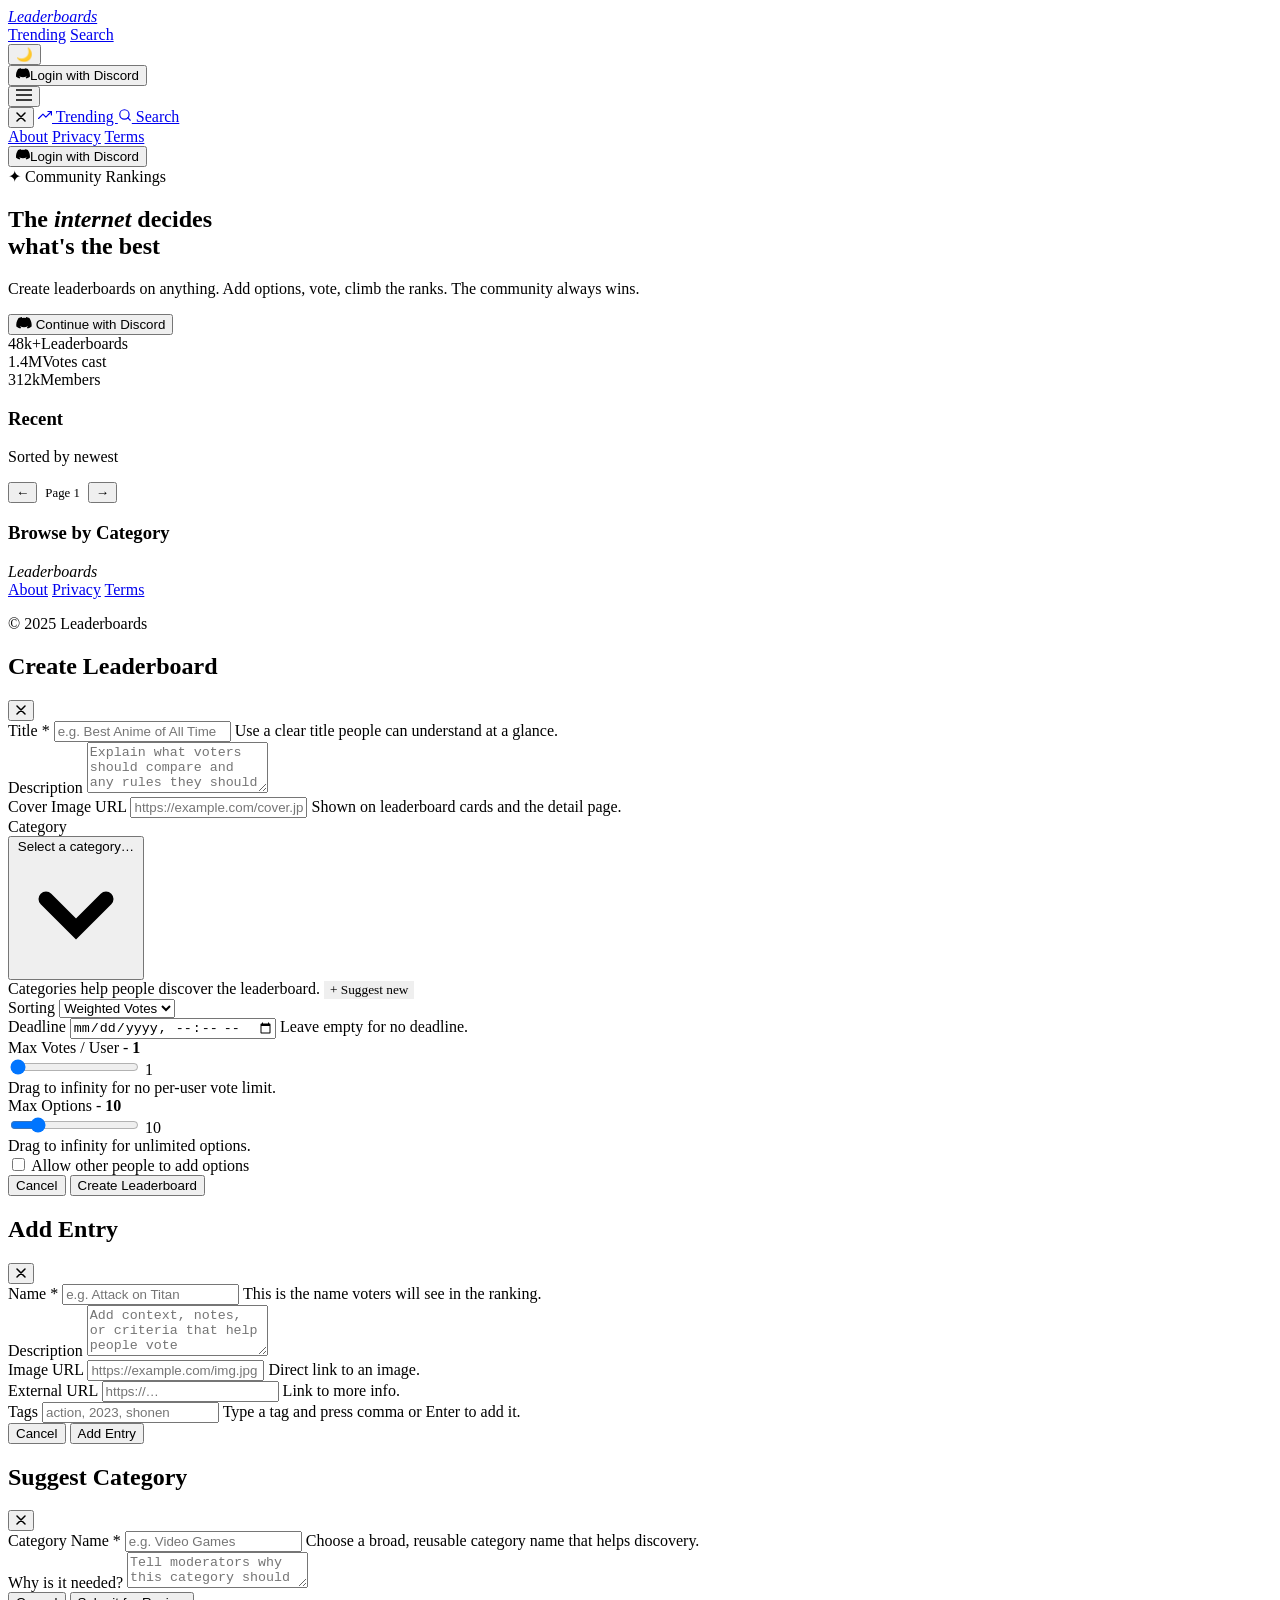
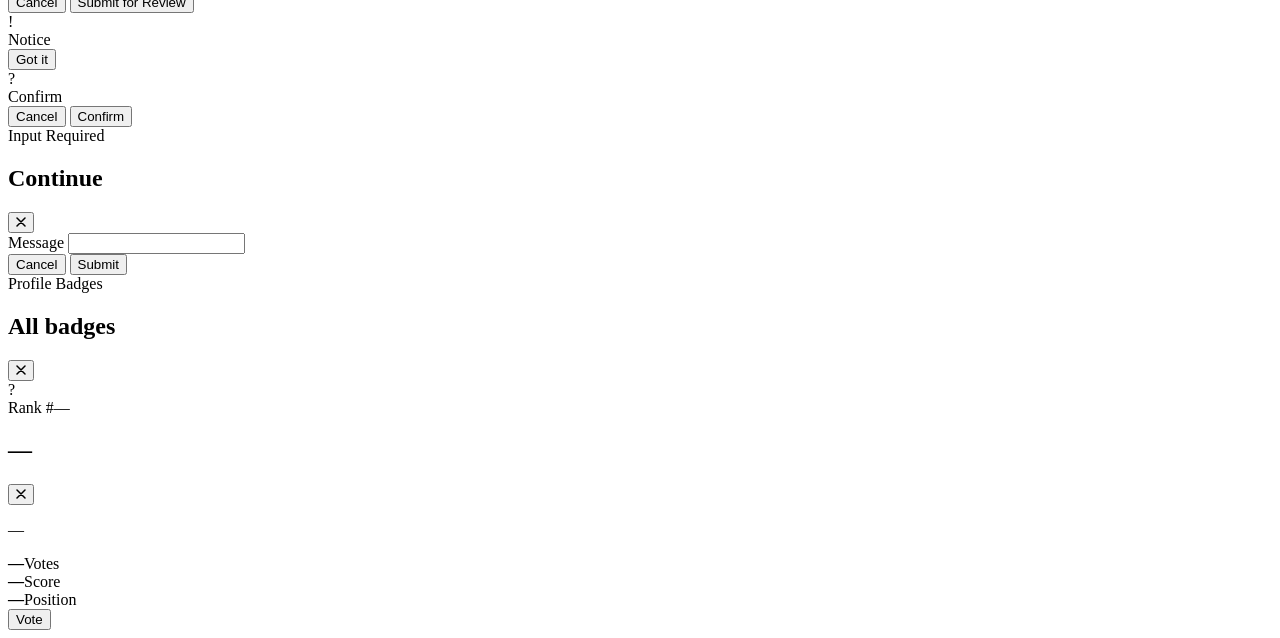
==== frontend/index.html @ f0db92c8 "Initial commit" ====
<!doctype html>
<html lang="en">
  <head>
    <meta charset="UTF-8" />
    <meta name="viewport" content="width=device-width,initial-scale=1.0" />
    <title>Leaderboards</title>
    <link rel="stylesheet" href="/styles.css" />
    <link rel="stylesheet" href="/styles-patch.css" />
    <link rel="stylesheet" href="/styles-helper.css" />
    <link rel="stylesheet" href="/styles-update.css" />
  </head>
  <body>
    <!-- ═══════════════════════════════════════
     NAV
═══════════════════════════════════════ -->
    <nav class="nav">
      <div class="nav-container">
        <!-- Logo -->
        <a href="#" class="nav-logo" data-page="home" id="nav-logo-link"
          ><em>Leaderboards</em></a
        >

        <!-- Desktop nav links -->
        <div class="nav-links">
          <a href="#" class="nav-link" data-page="trending">Trending</a>
          <a href="#" class="nav-link" data-page="search">Search</a>
          <a
            href="#"
            class="nav-link"
            id="profile-link"
            data-page="profile"
            style="display: none"
            >Profile</a
          >
          <a
            href="#"
            class="nav-link"
            id="admin-link"
            data-page="admin"
            style="display: none"
            >Admin</a
          >
        </div>

        <div class="nav-right">
          <!-- Create button (logged in) -->
          <button
            class="btn btn-primary btn-sm"
            id="nav-create-btn"
            style="display: none"
          >
            <svg
              width="10"
              height="10"
              viewBox="0 0 10 10"
              fill="none"
              xmlns="http://www.w3.org/2000/svg"
              aria-hidden="true"
            >
              <path
                d="M5 1v8M1 5h8"
                stroke="currentColor"
                stroke-width="1.5"
                stroke-linecap="round"
              />
            </svg>
            Create
          </button>

          <!-- Theme toggle -->
          <button
            class="theme-toggle"
            id="theme-toggle"
            title="Toggle dark mode"
            aria-label="Toggle dark mode"
          >
            🌙
          </button>

          <!-- Login button (logged out) -->
          <button class="btn btn-ghost btn-sm" id="login-btn">
            <svg
              width="14"
              height="11"
              viewBox="0 0 71 55"
              fill="currentColor"
              aria-hidden="true"
            >
              <path
                d="M60.1 4.9A58.5 58.5 0 0 0 45.5.4a.22.22 0 0 0-.23.11 40.8 40.8 0 0 0-1.8 3.7 54 54 0 0 0-16.2 0A37.2 37.2 0 0 0 25.4.51a.23.23 0 0 0-.23-.11A58.3 58.3 0 0 0 10.6 4.9a.21.21 0 0 0-.1.08C1.58 18.2-.95 31.1.3 43.8a.24.24 0 0 0 .09.17 58.8 58.8 0 0 0 17.7 9 .23.23 0 0 0 .25-.08 42 42 0 0 0 3.62-5.9.23.23 0 0 0-.12-.32 38.7 38.7 0 0 1-5.53-2.64.23.23 0 0 1-.02-.38 30.8 30.8 0 0 0 1.1-.86.22.22 0 0 1 .23-.03c11.6 5.3 24.1 5.3 35.5 0a.22.22 0 0 1 .23.03l1.1.86a.23.23 0 0 1-.02.38 36.4 36.4 0 0 1-5.54 2.63.23.23 0 0 0-.12.32 47.1 47.1 0 0 0 3.62 5.9c.06.1.17.13.27.09a58.6 58.6 0 0 0 17.7-8.98.23.23 0 0 0 .1-.17c1.47-15.2-2.47-28-10.4-39.5a.18.18 0 0 0-.1-.09z"
              />
            </svg>
            Login with Discord
          </button>

          <!-- User pill (logged in) -->
          <a
            href="#"
            class="nav-user"
            id="nav-user-pill"
            style="display: none"
            data-page="profile"
          >
            <div class="nav-user-avatar" id="nav-user-avatar">J</div>
            <span class="nav-user-name" id="nav-user-name">User</span>
          </a>

          <!-- Mobile hamburger -->
          <button
            class="nav-hamburger"
            id="nav-hamburger"
            aria-label="Open menu"
          >
            <svg
              width="16"
              height="12"
              viewBox="0 0 16 12"
              fill="none"
              aria-hidden="true"
            >
              <path
                d="M0 1h16M0 6h16M0 11h16"
                stroke="currentColor"
                stroke-width="1.5"
                stroke-linecap="round"
              />
            </svg>
          </button>
        </div>
      </div>
    </nav>

    <!-- ═══════════════════════════════════════
     MOBILE DRAWER
═══════════════════════════════════════ -->
    <div class="nav-drawer" id="nav-drawer">
      <div class="nav-drawer-backdrop" id="drawer-backdrop"></div>
      <div class="nav-drawer-panel">
        <button
          class="nav-drawer-close"
          id="drawer-close"
          aria-label="Close menu"
        >
          <svg
            width="10"
            height="10"
            viewBox="0 0 10 10"
            fill="none"
            aria-hidden="true"
          >
            <path
              d="M1 1l8 8M9 1l-8 8"
              stroke="currentColor"
              stroke-width="1.5"
              stroke-linecap="round"
            />
          </svg>
        </button>

        <a href="#" class="nav-drawer-link" data-page="trending">
          <svg
            width="14"
            height="14"
            viewBox="0 0 24 24"
            fill="none"
            stroke="currentColor"
            stroke-width="2"
            stroke-linecap="round"
            stroke-linejoin="round"
            aria-hidden="true"
          >
            <polyline points="23 6 13.5 15.5 8.5 10.5 1 18" />
            <polyline points="17 6 23 6 23 12" />
          </svg>
          Trending
        </a>
        <a href="#" class="nav-drawer-link" data-page="search">
          <svg
            width="14"
            height="14"
            viewBox="0 0 24 24"
            fill="none"
            stroke="currentColor"
            stroke-width="2"
            stroke-linecap="round"
            stroke-linejoin="round"
            aria-hidden="true"
          >
            <circle cx="11" cy="11" r="8" />
            <line x1="21" y1="21" x2="16.65" y2="16.65" />
          </svg>
          Search
        </a>
        <a
          href="#"
          class="nav-drawer-link"
          data-page="profile"
          id="drawer-profile-link"
          style="display: none"
        >
          <svg
            width="14"
            height="14"
            viewBox="0 0 24 24"
            fill="none"
            stroke="currentColor"
            stroke-width="2"
            stroke-linecap="round"
            stroke-linejoin="round"
            aria-hidden="true"
          >
            <path d="M20 21v-2a4 4 0 0 0-4-4H8a4 4 0 0 0-4 4v2" />
            <circle cx="12" cy="7" r="4" />
          </svg>
          Profile
        </a>
        <a
          href="#"
          class="nav-drawer-link"
          data-page="admin"
          id="drawer-admin-link"
          style="display: none"
        >
          <svg
            width="14"
            height="14"
            viewBox="0 0 24 24"
            fill="none"
            stroke="currentColor"
            stroke-width="2"
            stroke-linecap="round"
            stroke-linejoin="round"
            aria-hidden="true"
          >
            <circle cx="12" cy="12" r="3" />
            <path
              d="M19.07 4.93l-1.41 1.41M5.34 18.66l-1.41 1.41M21 12h-2M5 12H3M19.07 19.07l-1.41-1.41M5.34 5.34l-1.41-1.41M12 21v-2M12 5V3"
            />
          </svg>
          Admin
        </a>

        <div class="nav-drawer-sep"></div>
        <button
          class="nav-drawer-link"
          id="drawer-create-btn"
          style="display: none"
        >
          <svg
            width="14"
            height="14"
            viewBox="0 0 10 10"
            fill="none"
            aria-hidden="true"
          >
            <path
              d="M5 1v8M1 5h8"
              stroke="currentColor"
              stroke-width="1.5"
              stroke-linecap="round"
            />
          </svg>
          Create Leaderboard
        </button>
        <div class="nav-drawer-sep"></div>

        <a href="#" class="nav-drawer-link" data-page="credits">About</a>
        <a href="#" class="nav-drawer-link" data-page="privacy">Privacy</a>
        <a href="#" class="nav-drawer-link" data-page="tos">Terms</a>

        <div class="nav-drawer-sep"></div>
        <button
          class="nav-drawer-link"
          id="drawer-logout-btn"
          style="display: none"
        >
          <svg
            width="14"
            height="14"
            viewBox="0 0 24 24"
            fill="none"
            stroke="currentColor"
            stroke-width="2"
            stroke-linecap="round"
            stroke-linejoin="round"
            aria-hidden="true"
          >
            <path d="M9 21H5a2 2 0 0 1-2-2V5a2 2 0 0 1 2-2h4" />
            <polyline points="16 17 21 12 16 7" />
            <line x1="21" y1="12" x2="9" y2="12" />
          </svg>
          Sign out
        </button>
        <button class="nav-drawer-link" id="drawer-login-btn">
          <svg
            width="14"
            height="11"
            viewBox="0 0 71 55"
            fill="currentColor"
            aria-hidden="true"
          >
            <path
              d="M60.1 4.9A58.5 58.5 0 0 0 45.5.4a.22.22 0 0 0-.23.11 40.8 40.8 0 0 0-1.8 3.7 54 54 0 0 0-16.2 0A37.2 37.2 0 0 0 25.4.51a.23.23 0 0 0-.23-.11A58.3 58.3 0 0 0 10.6 4.9a.21.21 0 0 0-.1.08C1.58 18.2-.95 31.1.3 43.8a.24.24 0 0 0 .09.17 58.8 58.8 0 0 0 17.7 9 .23.23 0 0 0 .25-.08 42 42 0 0 0 3.62-5.9.23.23 0 0 0-.12-.32 38.7 38.7 0 0 1-5.53-2.64.23.23 0 0 1-.02-.38 30.8 30.8 0 0 0 1.1-.86.22.22 0 0 1 .23-.03c11.6 5.3 24.1 5.3 35.5 0a.22.22 0 0 1 .23.03l1.1.86a.23.23 0 0 1-.02.38 36.4 36.4 0 0 1-5.54 2.63.23.23 0 0 0-.12.32 47.1 47.1 0 0 0 3.62 5.9c.06.1.17.13.27.09a58.6 58.6 0 0 0 17.7-8.98.23.23 0 0 0 .1-.17c1.47-15.2-2.47-28-10.4-39.5a.18.18 0 0 0-.1-.09z"
            />
          </svg>
          Login with Discord
        </button>
      </div>
    </div>

    <!-- ═══════════════════════════════════════
     MAIN
═══════════════════════════════════════ -->
    <main class="main">
      <!-- ══════════════════════════════════════
       HOME PAGE
  ══════════════════════════════════════ -->
      <section class="page" id="page-home">
        <!-- HERO (logged out) -->
        <div class="hero" id="home-hero">
          <div class="hero-bg"></div>
          <div class="hero-inner">
            <div class="hero-tag">✦ Community Rankings</div>
            <h1 class="hero-title">
              The <em>internet</em> decides<br />what's the best
            </h1>
            <p class="hero-sub">
              Create leaderboards on anything. Add options, vote, climb the
              ranks. The community always wins.
            </p>
            <button class="hero-cta" id="hero-login-btn">
              <svg
                width="16"
                height="12"
                viewBox="0 0 71 55"
                fill="currentColor"
                aria-hidden="true"
              >
                <path
                  d="M60.1 4.9A58.5 58.5 0 0 0 45.5.4a.22.22 0 0 0-.23.11 40.8 40.8 0 0 0-1.8 3.7 54 54 0 0 0-16.2 0A37.2 37.2 0 0 0 25.4.51a.23.23 0 0 0-.23-.11A58.3 58.3 0 0 0 10.6 4.9a.21.21 0 0 0-.1.08C1.58 18.2-.95 31.1.3 43.8a.24.24 0 0 0 .09.17 58.8 58.8 0 0 0 17.7 9 .23.23 0 0 0 .25-.08 42 42 0 0 0 3.62-5.9.23.23 0 0 0-.12-.32 38.7 38.7 0 0 1-5.53-2.64.23.23 0 0 1-.02-.38 30.8 30.8 0 0 0 1.1-.86.22.22 0 0 1 .23-.03c11.6 5.3 24.1 5.3 35.5 0a.22.22 0 0 1 .23.03l1.1.86a.23.23 0 0 1-.02.38 36.4 36.4 0 0 1-5.54 2.63.23.23 0 0 0-.12.32 47.1 47.1 0 0 0 3.62 5.9c.06.1.17.13.27.09a58.6 58.6 0 0 0 17.7-8.98.23.23 0 0 0 .1-.17c1.47-15.2-2.47-28-10.4-39.5a.18.18 0 0 0-.1-.09z"
                />
              </svg>
              Continue with Discord
            </button>
            <div class="hero-stats">
              <div>
                <span class="hero-stat-val">48k+</span
                ><span class="hero-stat-lbl">Leaderboards</span>
              </div>
              <div>
                <span class="hero-stat-val">1.4M</span
                ><span class="hero-stat-lbl">Votes cast</span>
              </div>
              <div>
                <span class="hero-stat-val">312k</span
                ><span class="hero-stat-lbl">Members</span>
              </div>
            </div>
          </div>
        </div>

        <!-- Logged-in welcome bar (app.js populates) -->
        <div id="home-loggedin" style="display: none"></div>

        <!-- FEED -->
        <div class="feed-layout">
          <!-- LEFT: main feed -->
          <div>
            <div class="section-hd" style="margin-bottom: 1rem">
              <h3>Recent</h3>
              <span class="section-hd-meta">Sorted by newest</span>
            </div>

            <!-- Create prompt (logged in) -->
            <div
              class="feed-card create-box"
              id="create-box"
              style="display: none"
            >
              <div class="feed-title">✦ Create a leaderboard…</div>
            </div>

            <!-- Leaderboard cards — app.js injects here -->
            <div id="home-leaderboards">
              <!-- Skeletons shown until app.js loads real data -->
              <div class="skeleton-card">
                <div class="skeleton-line skeleton-img"></div>
                <div class="skeleton-body">
                  <div class="skeleton-line skeleton-title"></div>
                  <div class="skeleton-line skeleton-desc"></div>
                  <div class="skeleton-line skeleton-desc-2"></div>
                  <div class="skeleton-line skeleton-meta"></div>
                </div>
              </div>
              <div class="skeleton-card">
                <div class="skeleton-line skeleton-img"></div>
                <div class="skeleton-body">
                  <div class="skeleton-line skeleton-title"></div>
                  <div class="skeleton-line skeleton-desc"></div>
                  <div class="skeleton-line skeleton-desc-2"></div>
                  <div class="skeleton-line skeleton-meta"></div>
                </div>
              </div>
              <div class="skeleton-card">
                <div class="skeleton-line skeleton-img"></div>
                <div class="skeleton-body">
                  <div class="skeleton-line skeleton-title"></div>
                  <div class="skeleton-line skeleton-desc"></div>
                  <div class="skeleton-line skeleton-desc-2"></div>
                  <div class="skeleton-line skeleton-meta"></div>
                </div>
              </div>
            </div>

            <!-- Pagination -->
            <div class="pagination" id="home-pagination">
              <button id="home-prev">←</button>
              <span
                id="home-page-info"
                style="
                  font-size: 0.8rem;
                  font-weight: 500;
                  color: var(--text-3);
                  padding: 0 0.25rem;
                "
                >Page 1</span
              >
              <button id="home-next">→</button>
            </div>
          </div>

          <!-- RIGHT: sidebar -->
          <div class="sidebar">
            <!-- Trending Now section removed -->

            <div class="sidebar-section">
              <h3>Browse by Category</h3>
              <div id="category-list" class="category-chips"></div>
            </div>
          </div>
        </div>
      </section>

      <!-- ══════════════════════════════════════
       TRENDING PAGE
  ══════════════════════════════════════ -->
      <section class="page" id="page-trending" style="display: none">
        <div class="section-hd" style="margin-bottom: 1.5rem">
          <h2
            style="
              font-size: 1.4rem;
              font-weight: 600;
              letter-spacing: -0.03em;
              color: var(--text);
            "
          >
            Trending
          </h2>
          <span class="section-hd-meta">Updated hourly</span>
        </div>
        <div class="big-grid" id="trending-grid"></div>
      </section>

      <!-- ══════════════════════════════════════
       SEARCH PAGE
  ══════════════════════════════════════ -->
      <section class="page" id="page-search" style="display: none">
        <div class="search-page-wrap">
          <div class="search-hero">
            <div class="search-hero-title">Find anything</div>
            <div class="search-hero-sub">
              Search live community leaderboards
            </div>

            <div class="search-bar-wrap">
              <span class="search-bar-icon">
                <svg
                  width="14"
                  height="14"
                  viewBox="0 0 24 24"
                  fill="none"
                  stroke="currentColor"
                  stroke-width="2"
                  stroke-linecap="round"
                  stroke-linejoin="round"
                  aria-hidden="true"
                >
                  <circle cx="11" cy="11" r="8" />
                  <line x1="21" y1="21" x2="16.65" y2="16.65" />
                </svg>
              </span>
              <input
                id="search-input"
                placeholder="Best anime, top rappers, greatest movies…"
                autocomplete="off"
              />
              <button id="search-btn">Search</button>
            </div>

            <div class="search-categories">
              <button class="search-cat-chip active" data-cat="">All</button>
              <button class="search-cat-chip" data-cat="Gaming">Gaming</button>
              <button class="search-cat-chip" data-cat="Movies">Movies</button>
              <button class="search-cat-chip" data-cat="Music">Music</button>
              <button class="search-cat-chip" data-cat="Sports">Sports</button>
              <button class="search-cat-chip" data-cat="Anime">Anime</button>
              <button class="search-cat-chip" data-cat="Technology">
                Tech
              </button>
              <button class="search-cat-chip" data-cat="Food">Food</button>
              <button class="search-cat-chip" data-cat="Memes">Memes</button>
            </div>
          </div>

          <div class="search-section" id="search-recent-section">
            <div class="search-section-hd">
              <span class="search-section-title">Recent Searches</span>
              <button class="search-section-clear" id="clear-recent-btn">
                Clear all
              </button>
            </div>
            <div class="recent-list" id="recent-searches-list"></div>
          </div>

          <div class="search-section" id="search-trending-section">
            <div class="search-section-hd">
              <span class="search-section-title">Trending Searches</span>
            </div>
            <div class="trending-tags" id="trending-search-tags"></div>
          </div>

          <div id="search-results-area" style="display: none">
            <div class="search-results-hd">
              <div class="search-results-hd-line"></div>
              <span class="search-results-hd-text" id="search-results-label"
                >Results</span
              >
              <div class="search-results-hd-line"></div>
            </div>
          </div>

          <div class="big-grid" id="search-results"></div>
        </div>

        <script>
          document.querySelectorAll(".search-cat-chip").forEach((chip) => {
            chip.addEventListener("click", () => {
              document
                .querySelectorAll(".search-cat-chip")
                .forEach((c) => c.classList.remove("active"));
              chip.classList.add("active");
            });
          });
          const origSearchBtn = document.getElementById("search-btn");
          if (origSearchBtn) {
            origSearchBtn.addEventListener("click", () => {
              const q = document.getElementById("search-input")?.value?.trim();
              if (q) {
                document.getElementById("search-recent-section").style.display =
                  "none";
                document.getElementById(
                  "search-trending-section",
                ).style.display = "none";
                document.getElementById("search-results-area").style.display =
                  "block";
                document.getElementById("search-results-label").textContent =
                  `Results for "${q}"`;
              }
            });
          }
          document
            .getElementById("clear-recent-btn")
            ?.addEventListener("click", () => {
              document.getElementById("recent-searches-list").innerHTML = "";
            });
        </script>
      </section>

      <!-- ══════════════════════════════════════
       PROFILE PAGE
  ══════════════════════════════════════ -->
      <section class="page" id="page-profile" style="display: none">
        <div class="profile-x-wrap">
          <div class="profile-banner"></div>

          <div class="profile-x-header">
            <div class="profile-x-top-row">
              <div class="profile-x-avatar-wrap">
                <div class="profile-x-avatar" id="profile-avatar-wrap">
                  <img
                    id="profile-avatar"
                    src=""
                    alt=""
                    style="
                      display: none;
                      width: 100%;
                      height: 100%;
                      object-fit: cover;
                      border-radius: 50%;
                    "
                  />
                  <span id="profile-avatar-letter">J</span>
                </div>
              </div>
              <div
                style="
                  display: flex;
                  gap: 0.5rem;
                  margin-top: 0.5rem;
                  flex-shrink: 0;
                "
              >
                <button
                  class="btn btn-ghost btn-sm profile-x-action-btn danger"
                  id="profile-action-btn"
                  data-profile-action="logout"
                >
                  Sign out
                </button>
              </div>
            </div>

            <div class="profile-x-name-block">
              <div class="profile-x-name" id="profile-name">Username</div>
              <div class="profile-x-handle" id="profile-status">Community Member</div>
              <div class="profile-badge-stack" id="profile-badge-stack"></div>
              <div class="profile-x-rep-badge">
                ♦ <span id="profile-reputation">0</span> reputation
              </div>
            </div>

              <p class="profile-bio" id="profile-bio"></p>
              <div class="profile-owner-actions" id="profile-owner-actions" style="display: none">
                <button class="btn btn-ghost btn-sm" id="edit-bio-btn">Add/Edit Bio</button>
                <button class="btn btn-ghost btn-sm" id="request-status-btn">Request Badge/Status</button>
                <button class="btn btn-ghost btn-sm" id="edit-status-btn" style="display: none">Edit Status</button>
                <button class="btn btn-ghost btn-sm" id="toggle-activity-btn">Disable Activity</button>
              </div>

            <div class="profile-x-stats">
              <div class="profile-x-stat">
                <span class="profile-x-stat-val" id="stat-leaderboards">0</span>
                <span class="profile-x-stat-lbl">Created</span>
              </div>
              <div class="profile-x-stat">
                <span class="profile-x-stat-val" id="stat-votes-cast">0</span>
                <span class="profile-x-stat-lbl">Votes Cast</span>
              </div>
              <div class="profile-x-stat">
                <span class="profile-x-stat-val" id="stat-votes-received"
                  >0</span
                >
                <span class="profile-x-stat-lbl">Votes Received</span>
              </div>
            </div>
          </div>

          <div class="profile-x-tabs">
            <button class="profile-x-tab active" data-ptab="leaderboards">
              Leaderboards
            </button>
            <button class="profile-x-tab" data-ptab="votes">Votes</button>
            <button class="profile-x-tab" data-ptab="activity">Activity</button>
          </div>

          <div class="profile-x-tab-content">
            <div class="profile-x-tab-pane active" id="ptab-leaderboards">
              <div
                class="profile-lb-grid lb-grid leaderboard-grid"
                id="profile-leaderboards"
              ></div>
            </div>
            <div class="profile-x-tab-pane" id="ptab-votes">
              <div class="profile-x-empty">
                <div
                  class="profile-x-empty-icon"
                  style="
                    font-size: 1.75rem;
                    margin-bottom: 0.5rem;
                    opacity: 0.4;
                  "
                >
                  🗳
                </div>
                <div
                  style="
                    font-size: 0.85rem;
                    font-weight: 500;
                    color: var(--text-3);
                  "
                >
                  No votes yet
                </div>
              </div>
            </div>
            <div class="profile-x-tab-pane" id="ptab-activity">
              <div class="profile-x-empty">
                <div
                  class="profile-x-empty-icon"
                  style="
                    font-size: 1.75rem;
                    margin-bottom: 0.5rem;
                    opacity: 0.4;
                  "
                >
                  📊
                </div>
                <div
                  style="
                    font-size: 0.85rem;
                    font-weight: 500;
                    color: var(--text-3);
                  "
                >
                  No activity yet
                </div>
              </div>
            </div>
          </div>
        </div>

        <script>
          document.querySelectorAll(".profile-x-tab").forEach((tab) => {
            tab.addEventListener("click", () => {
              document
                .querySelectorAll(".profile-x-tab")
                .forEach((t) => t.classList.remove("active"));
              document
                .querySelectorAll(".profile-x-tab-pane")
                .forEach((p) => p.classList.remove("active"));
              tab.classList.add("active");
              const pane = document.getElementById("ptab-" + tab.dataset.ptab);
              if (pane) pane.classList.add("active");
            });
          });
        </script>
      </section>

      <!-- ══════════════════════════════════════
       ADMIN PAGE
  ══════════════════════════════════════ -->
      <section class="page" id="page-admin" style="display: none">
        <div class="admin-dash-header">
          <div>
            <div class="admin-dash-title">Admin</div>
            <div class="admin-dash-subtitle">
              Review and moderate community content
            </div>
          </div>
        </div>

        <div class="admin-kpi-row">
          <div class="admin-kpi-card">
            <div
              class="admin-kpi-icon"
              style="font-size: 1rem; margin-bottom: 0.45rem; opacity: 0.7"
            >
              📋
            </div>
            <div class="admin-kpi-val" id="kpi-pending-lb">0</div>
            <div class="admin-kpi-lbl">Pending Leaderboards</div>
            <div class="admin-kpi-delta">Awaiting review</div>
          </div>
          <div class="admin-kpi-card">
            <div
              class="admin-kpi-icon"
              style="font-size: 1rem; margin-bottom: 0.45rem; opacity: 0.7"
            >
              ➕
            </div>
            <div class="admin-kpi-val" id="kpi-pending-opt">0</div>
            <div class="admin-kpi-lbl">Pending Options</div>
            <div class="admin-kpi-delta">Awaiting review</div>
          </div>
          <div class="admin-kpi-card">
            <div
              class="admin-kpi-icon"
              style="font-size: 1rem; margin-bottom: 0.45rem; opacity: 0.7"
            >
              🏷
            </div>
            <div class="admin-kpi-val" id="kpi-pending-cat">0</div>
            <div class="admin-kpi-lbl">Pending Categories</div>
            <div class="admin-kpi-delta">Awaiting review</div>
          </div>
          <div class="admin-kpi-card">
            <div
              class="admin-kpi-icon"
              style="font-size: 1rem; margin-bottom: 0.45rem; opacity: 0.7"
            >
              🚩
            </div>
            <div class="admin-kpi-val" id="kpi-reports">0</div>
            <div class="admin-kpi-lbl">Open Reports</div>
            <div class="admin-kpi-delta" style="color: var(--red)">
              Needs attention
            </div>
          </div>
        </div>

        <div class="admin-tab-nav">
          <button class="admin-tab-btn-v2 admin-tab-btn" data-tab="analytics">
            Analytics
          </button>
          <button
            class="admin-tab-btn-v2 active admin-tab-btn"
            data-tab="pending-leaderboards"
          >
            Pending Leaderboards
            <span class="admin-tab-badge" id="badge-lb">0</span>
          </button>
          <button
            class="admin-tab-btn-v2 admin-tab-btn"
            data-tab="pending-options"
          >
            Pending Options
            <span class="admin-tab-badge" id="badge-opt">0</span>
          </button>
          <button
            class="admin-tab-btn-v2 admin-tab-btn"
            data-tab="pending-categories"
          >
            Pending Categories
            <span class="admin-tab-badge" id="badge-cat">0</span>
          </button>
          <button class="admin-tab-btn-v2 admin-tab-btn" data-tab="reports">
            Reports
            <span class="admin-tab-badge" id="badge-rep">0</span>
          </button>
          <button class="admin-tab-btn-v2 admin-tab-btn" data-tab="status-requests">
            Status Requests
            <span class="admin-tab-badge" id="badge-status">0</span>
          </button>
          <button class="admin-tab-btn-v2 admin-tab-btn" data-tab="all-leaderboards">
            Leaderboards
          </button>
          <button class="admin-tab-btn-v2 admin-tab-btn" data-tab="all-users">
            Users
          </button>
        </div>

        <div class="admin-tab-panels">
          <div class="admin-tab-content admin-tab-panel" id="analytics-tab" style="display: none">
            <div class="admin-analytics-grid">
              <div class="admin-analytics-card"><h3>Votes</h3><canvas id="votes-chart"></canvas></div>
              <div class="admin-analytics-card"><h3>Categories</h3><canvas id="category-chart"></canvas><div id="category-legend"></div></div>
              <div class="admin-analytics-card"><h3>Top Leaderboards</h3><div id="top-lb-bars"></div></div>
              <div class="admin-analytics-card"><h3>Activity</h3><div id="admin-activity-log"></div></div>
            </div>
          </div>
          <div
            class="admin-tab-content admin-tab-panel active"
            id="pending-leaderboards-tab"
          >
            <div id="pending-leaderboards-list" class="admin-list"></div>
          </div>
          <div
            class="admin-tab-content admin-tab-panel"
            id="pending-options-tab"
            style="display: none"
          >
            <div id="pending-options-list" class="admin-list"></div>
          </div>
          <div
            class="admin-tab-content admin-tab-panel"
            id="pending-categories-tab"
            style="display: none"
          >
            <div id="pending-categories-list" class="admin-list"></div>
          </div>
          <div
            class="admin-tab-content admin-tab-panel"
            id="reports-tab"
            style="display: none"
          >
            <div id="reports-list" class="admin-list"></div>
          </div>
          <div
            class="admin-tab-content admin-tab-panel"
            id="status-requests-tab"
            style="display: none"
          >
            <div id="status-requests-list" class="admin-list"></div>
          </div>
          <div class="admin-tab-content admin-tab-panel" id="all-leaderboards-tab" style="display: none">
            <div class="admin-table-toolbar">
              <input class="form-input" id="adm-lb-search" placeholder="Search leaderboards" />
              <select class="form-input" id="adm-lb-status"><option value="">All statuses</option><option value="approved">Approved</option><option value="pending">Pending</option><option value="rejected">Rejected</option></select>
              <span id="adm-lb-count"></span>
            </div>
            <table class="admin-table"><tbody id="adm-lb-tbody"></tbody></table>
            <div class="pagination"><button id="adm-lb-prev">←</button><span id="adm-lb-page">Page 1</span><button id="adm-lb-next">→</button></div>
          </div>
          <div class="admin-tab-content admin-tab-panel" id="all-users-tab" style="display: none">
            <div class="admin-table-toolbar">
              <input class="form-input" id="adm-user-search" placeholder="Search users" />
              <select class="form-input" id="adm-user-status"><option value="">All users</option><option value="active">Active</option><option value="banned">Banned</option></select>
              <span id="adm-user-count"></span>
            </div>
            <table class="admin-table"><tbody id="adm-user-tbody"></tbody></table>
            <div class="pagination"><button id="adm-user-prev">←</button><span id="adm-user-page">Page 1</span><button id="adm-user-next">→</button></div>
          </div>
        </div>
      </section>

      <!-- ══════════════════════════════════════
       LEADERBOARD DETAIL
  ══════════════════════════════════════ -->
      <section class="page" id="page-leaderboard-detail" style="display: none">
        <!-- Top bar -->
        <div class="detail-topbar">
          <button class="btn btn-ghost btn-sm" id="back-btn">← Back</button>
          <div class="detail-topbar-title" id="detail-topbar-title">—</div>
          <div class="detail-topbar-meta">
            <span class="detail-deadline-label" id="detail-deadline-label"></span>
            <span class="detail-creator-label" id="detail-creator-name"></span>
            <a
              class="detail-creator-link"
              id="detail-creator-link"
              href="#"
              target="_blank"
              style="display: none"
              >↗</a
            >
            <div class="detail-actions" id="detail-actions">
              <button
                class="detail-actions-toggle"
                id="detail-actions-toggle"
                aria-label="Open leaderboard actions"
                aria-expanded="false"
              >
                <span></span>
                <span></span>
                <span></span>
              </button>
              <div class="detail-actions-menu">
                <button
                  class="btn btn-ghost btn-sm"
                  id="report-leaderboard-btn"
                  style="display: none"
                >
                  Report
                </button>
                <button
                  class="btn btn-danger btn-sm"
                  id="delete-leaderboard-btn"
                  style="display: none"
                >
                  Delete
                </button>
              </div>
            </div>
          </div>
        </div>

        <!-- Hidden block used by app.js -->
        <div class="leaderboard-detail" id="leaderboard-detail"></div>

        <div
          class="leaderboard-cover"
          id="leaderboard-cover"
          style="display: none"
        ></div>

        <div
          class="leaderboard-closed-notice"
          id="leaderboard-closed-notice"
          style="display: none"
        ></div>

        <!-- PODIUM -->
        <div class="podium-wrapper" id="podium-wrapper" style="display: none">
          <div class="podium-item rank-2" id="podium-2">
            <div class="rank-trophy">🥈</div>
            <div class="rank-avatar" id="podium-avatar-2">2</div>
            <div class="rank-name" id="podium-name-2">—</div>
            <div class="rank-score" id="podium-score-2">—</div>
            <div class="podium-base">2</div>
          </div>
          <div class="podium-item rank-1" id="podium-1">
            <div class="rank-trophy">🥇</div>
            <div class="rank-avatar" id="podium-avatar-1">1</div>
            <div class="rank-name" id="podium-name-1">—</div>
            <div class="rank-score" id="podium-score-1">—</div>
            <div class="podium-base">1</div>
          </div>
          <div class="podium-item rank-3" id="podium-3">
            <div class="rank-trophy">🥉</div>
            <div class="rank-avatar" id="podium-avatar-3">3</div>
            <div class="rank-name" id="podium-name-3">—</div>
            <div class="rank-score" id="podium-score-3">—</div>
            <div class="podium-base">3</div>
          </div>
        </div>

        <!-- Creator strip -->
        <div
          class="creator-strip"
          id="creator-strip"
          style="display: none"
        ></div>

        <!-- Ranked list with inline voting -->
        <div class="ranked-list" id="ranked-list" style="display: none">
          <div class="ranked-list-header">
            <h3>Full Rankings</h3>
            <button
              class="btn btn-primary btn-sm"
              id="add-option-btn"
              style="display: none"
            >
              + Add
            </button>
          </div>
          <div id="ranked-rows"></div>
        </div>

        <!-- Hidden for app.js -->
        <div id="options-section-header" style="display: none"></div>
        <div id="options-grid" style="display: none"></div>
      </section>

      <!-- ══════════════════════════════════════
       BANNED PAGE
  ══════════════════════════════════════ -->
      <section class="page" id="page-banned" style="display: none">
        <div class="ban-screen">
          <div class="ban-card">
            <div class="ban-kicker">Account Restricted</div>
            <h1>Sorry, you cannot access Leaderboards right now.</h1>
            <p id="ban-message">
              Your account has been banned or restricted by moderation.
            </p>
            <a class="btn btn-primary" href="mailto:support@example.com"
              >Contact support</a
            >
          </div>
        </div>
      </section>

      <!-- ══════════════════════════════════════
       ABOUT / CREDITS
  ══════════════════════════════════════ -->
      <section class="page" id="page-credits" style="display: none">
        <div class="legal-wrap">
          <div class="legal-head">
            <h2>About <em>Leaderboards</em></h2>
          </div>
          <p class="legal-lead">
            A community-driven ranking platform where anyone can create a
            leaderboard on anything — and let the crowd decide what rises to the
            top.
          </p>
          <div class="legal-block">
            <h3>The Idea</h3>
            <p>
              Born from a simple question:
              <em>"What if voting felt as addictive as a leaderboard?"</em> We
              combined competitive ranking mechanics with open community
              curation to create a space where opinions become data.
            </p>
          </div>
          <div class="legal-block">
            <h3>Creator</h3>
            <div class="creator-card">
              <div class="creator-av">J</div>
              <div>
                <div class="creator-name">Jared</div>
                <div class="creator-role">Founder &amp; Developer</div>
                <div class="socials">
                  <a
                    href="https://tiktok.com"
                    target="_blank"
                    class="social-chip"
                    >TikTok ↗</a
                  >
                  <a
                    href="https://youtube.com"
                    target="_blank"
                    class="social-chip"
                    >YouTube ↗</a
                  >
                  <a
                    href="https://github.com/jaredv2"
                    target="_blank"
                    class="social-chip"
                    >GitHub ↗</a
                  >
                </div>
              </div>
            </div>
          </div>
          <div class="legal-block">
            <h3>Philosophy</h3>
            <p>
              Every opinion deserves a rank. Every rank deserves a community. No
              ads, no pay-to-win — just votes.
            </p>
          </div>
        </div>
      </section>

      <!-- ══════════════════════════════════════
       PRIVACY
  ══════════════════════════════════════ -->
      <section class="page" id="page-privacy" style="display: none">
        <div class="legal-wrap">
          <div class="legal-head">
            <h2><em>Privacy</em> Policy</h2>
            <div class="legal-date">Last updated: January 2025</div>
          </div>
          <div class="legal-block">
            <h3>What We Collect</h3>
            <p>
              Discord username, avatar, and user ID on login. We store your
              votes, leaderboards, and reputation score. No passwords — auth is
              fully handled by Discord OAuth.
            </p>
          </div>
          <div class="legal-block">
            <h3>How We Use It</h3>
            <p>
              Solely to power your experience: profile, vote tracking,
              reputation. We never sell or share your data.
            </p>
          </div>
          <div class="legal-block">
            <h3>Cookies</h3>
            <p>
              One session cookie to keep you logged in. No tracking. No ads.
              Clear it anytime by logging out.
            </p>
          </div>
          <div class="legal-block">
            <h3>Your Rights</h3>
            <p>
              Request account deletion at any time. We process requests within
              30 days.
            </p>
          </div>
        </div>
      </section>

      <!-- ══════════════════════════════════════
       TERMS
  ══════════════════════════════════════ -->
      <section class="page" id="page-tos" style="display: none">
        <div class="legal-wrap">
          <div class="legal-head">
            <h2>Terms of <em>Service</em></h2>
            <div class="legal-date">Last updated: January 2025</div>
          </div>
          <div class="legal-block">
            <h3>1. Acceptance</h3>
            <p>By using Leaderboards you agree to these terms.</p>
          </div>
          <div class="legal-block">
            <h3>2. Eligibility</h3>
            <p>You must be at least 13 years old to use this platform.</p>
          </div>
          <div class="legal-block">
            <h3>3. Content Rules</h3>
            <p>
              No hateful, illegal, or threatening content. We may remove content
              or ban accounts without notice.
            </p>
          </div>
          <div class="legal-block">
            <h3>4. Voting Integrity</h3>
            <p>
              No bots, multiple accounts, or coordinated abuse. Violations
              result in permanent suspension.
            </p>
          </div>
          <div class="legal-block">
            <h3>5. Intellectual Property</h3>
            <p>
              You own your content. By posting you grant us a license to display
              it. Don't post content you don't own.
            </p>
          </div>
          <div class="legal-block">
            <h3>6. Disclaimer</h3>
            <p>
              Platform provided "as is." No guarantees of uptime, accuracy, or
              fitness for purpose.
            </p>
          </div>
        </div>
      </section>
    </main>

    <!-- ═══════════════════════════════════════
     FOOTER
═══════════════════════════════════════ -->
    <footer class="site-footer">
      <div class="footer-inner">
        <div class="footer-logo"><em>Leaderboards</em></div>
        <nav class="footer-links">
          <a href="#" class="footer-link" data-page="credits">About</a>
          <a href="#" class="footer-link" data-page="privacy">Privacy</a>
          <a href="#" class="footer-link" data-page="tos">Terms</a>
        </nav>
        <p class="footer-copy">© 2025 Leaderboards</p>
      </div>
    </footer>

    <!-- ═══════════════════════════════════════
     MODALS
═══════════════════════════════════════ -->

    <!-- CREATE LEADERBOARD -->
    <div class="modal" id="create-leaderboard-modal">
      <div class="modal-box modal-box-wide">
        <div class="modal-hd">
          <h2 class="modal-title">Create Leaderboard</h2>
          <button class="modal-close">
            <svg
              width="10"
              height="10"
              viewBox="0 0 10 10"
              fill="none"
              aria-hidden="true"
            >
              <path
                d="M1 1l8 8M9 1l-8 8"
                stroke="currentColor"
                stroke-width="1.5"
                stroke-linecap="round"
              />
            </svg>
          </button>
        </div>
        <div class="modal-body">
          <form class="form" id="create-leaderboard-form">
            <div class="form-group">
              <label class="form-label"
                >Title <span class="form-req">*</span></label
              >
              <input
                type="text"
                class="form-input"
                name="title"
                required
                maxlength="100"
                placeholder="e.g. Best Anime of All Time"
              />
              <span class="form-hint"
                >Use a clear title people can understand at a glance.</span
              >
            </div>
            <div class="form-group">
              <label class="form-label">Description</label>
              <textarea
                class="form-input"
                name="description"
                rows="3"
                maxlength="500"
                placeholder="Explain what voters should compare and any rules they should follow."
              ></textarea>
            </div>
            <div class="form-group">
              <label class="form-label">Cover Image URL</label>
              <input
                type="url"
                class="form-input"
                name="image_url"
                placeholder="https://example.com/cover.jpg"
              />
              <span class="form-hint">Shown on leaderboard cards and the detail page.</span>
            </div>
            <div class="form-row-2">
              <div class="form-group">
                <label class="form-label">Category</label>
                <div class="cat-dropdown-wrap" id="cat-dropdown-wrap">
                  <button
                    type="button"
                    class="cat-dropdown-trigger"
                    id="cat-dropdown-trigger"
                    aria-haspopup="listbox"
                    aria-expanded="false"
                  >
                    <span id="cat-dropdown-label">Select a category…</span>
                    <svg
                      class="cat-dropdown-arrow"
                      viewBox="0 0 16 16"
                      fill="none"
                      stroke="currentColor"
                      stroke-width="2"
                      stroke-linecap="round"
                    >
                      <polyline points="4 6 8 10 12 6" />
                    </svg>
                  </button>
                  <div
                    class="cat-dropdown-menu"
                    id="cat-dropdown-menu"
                    role="listbox"
                  ></div>
                </div>
                <!-- Hidden real select for form submission -->
                <select
                  class="form-input"
                  id="category-select"
                  name="category"
                  style="display: none"
                  tabindex="-1"
                >
                  <option value="">Select a category…</option>
                </select>
                <span class="form-hint">
                  Categories help people discover the leaderboard.
                  <button
                    type="button"
                    class="social-chip"
                    id="suggest-category-btn"
                    style="border: none; cursor: pointer; font-family: inherit"
                  >
                    + Suggest new
                  </button>
                </span>
              </div>
              <div class="form-group">
                <label class="form-label">Sorting</label>
                <select class="form-input" name="sorting_method">
                  <option value="weighted">Weighted Votes</option>
                  <option value="most_votes">Most Votes</option>
                  <option value="newest">Newest</option>
                  <option value="trending">Trending</option>
                </select>
              </div>
            </div>
            <div class="form-row-2">
              <div class="form-group">
                <label class="form-label">Deadline</label>
                <input
                  type="datetime-local"
                  class="form-input"
                  name="voting_deadline"
                />
                <span class="form-hint">Leave empty for no deadline.</span>
              </div>
              <div class="form-group">
                <label class="form-label">
                  Max Votes / User -
                  <span
                    style="color: var(--accent); font-weight: 700"
                    id="max-votes-value"
                    >1</span
                  >
                </label>
                <div class="slider-wrap">
                <input
                  type="range"
                  class="form-slider"
                  id="max-votes-slider"
                  name="max_votes_per_user"
                  value="1"
                  min="1"
                  max="51"
                />
                  <span class="slider-val" id="max-votes-label">1</span>
                </div>
                <span class="form-hint">Drag to infinity for no per-user vote limit.</span>
              </div>
            </div>
            <div class="form-group">
              <label class="form-label">
                Max Options -
                <span
                  style="color: var(--accent); font-weight: 700"
                  id="max-options-value"
                  >10</span
                >
              </label>
              <div class="slider-wrap">
                <input
                  type="range"
                  class="form-slider"
                  id="max-options-slider"
                  name="max_options"
                  value="10"
                  min="1"
                  max="51"
                />
                <span class="slider-val" id="max-options-label">10</span>
              </div>
              <span class="form-hint">Drag to infinity for unlimited options.</span>
            </div>
            <label class="form-check">
              <input type="checkbox" name="allow_user_options" />
              <span>Allow other people to add options</span>
            </label>
            <div class="form-actions">
              <button
                type="button"
                class="btn btn-ghost"
                id="cancel-create-btn"
              >
                Cancel
              </button>
              <button type="submit" class="btn btn-primary">
                Create Leaderboard
              </button>
            </div>
          </form>
        </div>
      </div>
    </div>

    <!-- ADD OPTION -->
    <div class="modal" id="add-option-modal">
      <div class="modal-box modal-box-wide">
        <div class="modal-hd">
          <h2 class="modal-title">Add Entry</h2>
          <button class="modal-close">
            <svg
              width="10"
              height="10"
              viewBox="0 0 10 10"
              fill="none"
              aria-hidden="true"
            >
              <path
                d="M1 1l8 8M9 1l-8 8"
                stroke="currentColor"
                stroke-width="1.5"
                stroke-linecap="round"
              />
            </svg>
          </button>
        </div>
        <div class="modal-body">
          <form class="form" id="add-option-form">
            <div class="form-group">
              <label class="form-label"
                >Name <span class="form-req">*</span></label
              >
              <input
                type="text"
                class="form-input"
                name="name"
                required
                maxlength="100"
                placeholder="e.g. Attack on Titan"
              />
              <span class="form-hint"
                >This is the name voters will see in the ranking.</span
              >
            </div>
            <div class="form-group">
              <label class="form-label">Description</label>
              <textarea
                class="form-input"
                name="description"
                rows="3"
                maxlength="500"
                placeholder="Add context, notes, or criteria that help people vote confidently."
              ></textarea>
            </div>
            <div class="form-row-2">
              <div class="form-group">
                <label class="form-label">Image URL</label>
                <input
                  type="url"
                  class="form-input"
                  name="image_url"
                  placeholder="https://example.com/img.jpg"
                />
                <span class="form-hint">Direct link to an image.</span>
              </div>
              <div class="form-group">
                <label class="form-label">External URL</label>
                <input
                  type="url"
                  class="form-input"
                  name="external_url"
                  placeholder="https://…"
                />
                <span class="form-hint">Link to more info.</span>
              </div>
            </div>
            <div class="form-group">
              <label class="form-label">Tags</label>
              <input
                type="text"
                class="form-input"
                name="tags"
                maxlength="200"
                placeholder="action, 2023, shonen"
              />
              <span class="form-hint"
                >Type a tag and press comma or Enter to add it.</span
              >
            </div>
            <div class="form-actions">
              <button
                type="button"
                class="btn btn-ghost"
                id="cancel-option-btn"
              >
                Cancel
              </button>
              <button type="submit" class="btn btn-primary">Add Entry</button>
            </div>
          </form>
        </div>
      </div>
    </div>

    <!-- SUGGEST CATEGORY -->
    <div class="modal" id="suggest-category-modal">
      <div class="modal-box modal-box-sm">
        <div class="modal-hd">
          <h2 class="modal-title">Suggest Category</h2>
          <button class="modal-close">
            <svg
              width="10"
              height="10"
              viewBox="0 0 10 10"
              fill="none"
              aria-hidden="true"
            >
              <path
                d="M1 1l8 8M9 1l-8 8"
                stroke="currentColor"
                stroke-width="1.5"
                stroke-linecap="round"
              />
            </svg>
          </button>
        </div>
        <div class="modal-body">
          <form class="form" id="suggest-category-form">
            <div class="form-group">
              <label class="form-label"
                >Category Name <span class="form-req">*</span></label
              >
              <input
                type="text"
                class="form-input"
                name="category_name"
                required
                maxlength="50"
                placeholder="e.g. Video Games"
              />
              <span class="form-hint"
                >Choose a broad, reusable category name that helps
                discovery.</span
              >
            </div>
            <div class="form-group">
              <label class="form-label">Why is it needed?</label>
              <textarea
                class="form-input"
                name="category_reason"
                rows="2"
                maxlength="200"
                placeholder="Tell moderators why this category should be available."
              ></textarea>
            </div>
            <div class="form-actions">
              <button
                type="button"
                class="btn btn-ghost"
                id="cancel-suggest-btn"
              >
                Cancel
              </button>
              <button type="submit" class="btn btn-primary">
                Submit for Review
              </button>
            </div>
          </form>
        </div>
      </div>
    </div>

    <!-- ALERT -->
    <div class="modal" id="alert-modal">
      <div class="modal-box modal-box-sm">
        <div class="modal-alert-body">
          <div class="alert-icon-wrap ai-info" id="alert-icon-wrap">!</div>
          <div class="alert-ttl" id="alert-ttl">Notice</div>
          <div class="alert-msg" id="alert-msg"></div>
          <div class="alert-actions">
            <button class="btn btn-primary btn-sm" id="alert-ok">Got it</button>
          </div>
        </div>
      </div>
    </div>

    <!-- CONFIRM -->
    <div class="modal" id="confirm-modal">
      <div class="modal-box modal-box-sm">
        <div class="modal-alert-body">
          <div class="alert-icon-wrap ai-warn">?</div>
          <div class="alert-ttl" id="confirm-ttl">Confirm</div>
          <div class="alert-msg" id="confirm-msg"></div>
          <div class="alert-actions">
            <button class="btn btn-ghost btn-sm" id="confirm-cancel">
              Cancel
            </button>
            <button class="btn btn-primary btn-sm" id="confirm-ok">
              Confirm
            </button>
          </div>
        </div>
      </div>
    </div>

    <!-- PROMPT -->
    <div class="modal" id="prompt-modal">
      <div class="modal-box modal-box-sm">
        <form class="modal-prompt-body" id="prompt-form">
          <div class="modal-hd">
            <div>
              <div class="prompt-kicker" id="prompt-kicker">Input Required</div>
              <h2 class="modal-title" id="prompt-title">Continue</h2>
            </div>
            <button type="button" class="modal-close" id="prompt-x">
              <svg
                width="10"
                height="10"
                viewBox="0 0 10 10"
                fill="none"
                aria-hidden="true"
              >
                <path
                  d="M1 1l8 8M9 1l-8 8"
                  stroke="currentColor"
                  stroke-width="1.5"
                  stroke-linecap="round"
                />
              </svg>
            </button>
          </div>
          <div class="form-group">
            <label class="form-label" id="prompt-label" for="prompt-input"
              >Message</label
            >
            <input class="form-input" id="prompt-input" autocomplete="off" />
            <textarea
              class="form-input"
              id="prompt-textarea"
              rows="4"
              style="display: none"
            ></textarea>
            <span class="form-hint" id="prompt-hint"></span>
          </div>
          <div class="form-actions">
            <button type="button" class="btn btn-ghost" id="prompt-cancel">
              Cancel
            </button>
            <button type="submit" class="btn btn-primary" id="prompt-ok">
              Submit
            </button>
          </div>
        </form>
      </div>
    </div>

    <!-- BADGES -->
    <div class="modal" id="badges-modal">
      <div class="modal-box modal-box-sm badges-modal-box">
        <div class="modal-hd">
          <div>
            <div class="prompt-kicker">Profile Badges</div>
            <h2 class="modal-title">All badges</h2>
          </div>
          <button class="modal-close" aria-label="Close badges">
            <svg
              width="10"
              height="10"
              viewBox="0 0 10 10"
              fill="none"
              aria-hidden="true"
            >
              <path
                d="M1 1l8 8M9 1l-8 8"
                stroke="currentColor"
                stroke-width="1.5"
                stroke-linecap="round"
              />
            </svg>
          </button>
        </div>
        <div class="modal-body">
          <div class="badge-modal-list" id="badge-modal-list"></div>
        </div>
      </div>
    </div>

    <!-- OPTION DETAIL MODAL -->
    <div
      id="option-detail-modal"
      role="dialog"
      aria-modal="true"
      aria-labelledby="odm-title"
    >
      <div class="odm-box">
        <div class="odm-header">
          <div class="odm-media" id="odm-media">?</div>
          <div class="odm-title-block">
            <div class="odm-rank-badge" id="odm-rank">Rank #—</div>
            <h2 id="odm-title">—</h2>
          </div>
          <button class="odm-close" id="odm-close" aria-label="Close">
            <svg
              width="10"
              height="10"
              viewBox="0 0 10 10"
              fill="none"
              aria-hidden="true"
            >
              <path
                d="M1 1l8 8M9 1l-8 8"
                stroke="currentColor"
                stroke-width="1.5"
                stroke-linecap="round"
              />
            </svg>
          </button>
        </div>
        <div class="odm-body">
          <p class="odm-desc" id="odm-desc">—</p>
          <div class="odm-stats">
            <div class="odm-stat">
              <strong id="odm-votes">—</strong><span>Votes</span>
            </div>
            <div class="odm-stat">
              <strong id="odm-score">—</strong><span>Score</span>
            </div>
            <div class="odm-stat">
              <strong id="odm-rank-num">—</strong><span>Position</span>
            </div>
          </div>
          <div class="odm-actions">
            <button class="btn btn-primary" id="odm-vote-btn">Vote</button>
            <a
              class="btn btn-ghost btn-sm"
              id="odm-external"
              href="#"
              target="_blank"
              rel="noopener"
              style="display: none"
              >Learn More ↗</a
            >
          </div>
        </div>
      </div>
    </div>

    <!-- TOAST -->
    <div class="toast-container" id="toast-container" aria-live="polite"></div>

    <!-- ═══════════════════════════════════════
     APP SCRIPTS
═══════════════════════════════════════ -->
    <script src="/app.js"></script>

    <script>
      console.log("[index.html] scripts initializing ✓");

      /* ── Theme ── */
      const prefersDark = window.matchMedia(
        "(prefers-color-scheme: dark)",
      ).matches;
      const savedTheme = localStorage.getItem("lb-theme");
      if (savedTheme === "dark" || (!savedTheme && prefersDark))
        document.documentElement.setAttribute("data-theme", "dark");

      document.getElementById("theme-toggle").addEventListener("click", () => {
        const isDark =
          document.documentElement.getAttribute("data-theme") === "dark";
        document.documentElement.setAttribute(
          "data-theme",
          isDark ? "light" : "dark",
        );
        localStorage.setItem("lb-theme", isDark ? "light" : "dark");
        document.getElementById("theme-toggle").textContent = isDark
          ? "🌙"
          : "☀️";
        console.log("[theme] switched to", isDark ? "light" : "dark");
      });
      (function () {
        const isDark =
          document.documentElement.getAttribute("data-theme") === "dark";
        document.getElementById("theme-toggle").textContent = isDark
          ? "☀️"
          : "🌙";
      })();

      /* ── Auth state → UI ── */
      function syncAuthUI(isLoggedIn, user) {
        console.log(
          "[syncAuthUI] isLoggedIn:",
          isLoggedIn,
          "user:",
          user?.username,
        );
        const loginBtn = document.getElementById("login-btn");
        const navCreate = document.getElementById("nav-create-btn");
        const navUser = document.getElementById("nav-user-pill");
        const profileLink = document.getElementById("profile-link");
        const drawerProfile = document.getElementById("drawer-profile-link");
        const drawerCreate = document.getElementById("drawer-create-btn");
        const drawerLogout = document.getElementById("drawer-logout-btn");
        const drawerLogin = document.getElementById("drawer-login-btn");
        const homeHero = document.getElementById("home-hero");
        const homeLoggedIn = document.getElementById("home-loggedin");

        if (isLoggedIn && user) {
          loginBtn.style.display = "none";
          navCreate.style.display = "flex";
          navUser.style.display = "flex";
          profileLink.style.display = "block";
          drawerProfile.style.display = "flex";
          drawerCreate.style.display = "flex";
          drawerLogout.style.display = "flex";
          drawerLogin.style.display = "none";
          homeHero.style.display = "none";
          homeLoggedIn.style.display = "block";

          const nameEl = document.getElementById("nav-user-name");
          const avEl = document.getElementById("nav-user-avatar");
          if (nameEl) nameEl.textContent = user.username || "User";
          if (avEl) {
            if (user.avatar_url) {
              avEl.innerHTML = `<img src="${user.avatar_url}" style="width:100%;height:100%;object-fit:cover;border-radius:50%">`;
            } else {
              avEl.textContent = (user.username || "U")[0].toUpperCase();
            }
          }

          const pName = document.getElementById("profile-name");
          const pRep = document.getElementById("profile-reputation");
          const pAv = document.getElementById("profile-avatar");
          const pAvLetter = document.getElementById("profile-avatar-letter");
          if (pName) pName.textContent = user.username || "";
          if (pRep) pRep.textContent = user.reputation || 0;
          if (pAv && user.avatar_url) {
            pAv.src = user.avatar_url;
            pAv.style.display = "block";
            if (pAvLetter) pAvLetter.style.display = "none";
          }
        } else {
          loginBtn.style.display = "flex";
          navCreate.style.display = "none";
          navUser.style.display = "none";
          profileLink.style.display = "none";
          drawerProfile.style.display = "none";
          drawerCreate.style.display = "none";
          drawerLogout.style.display = "none";
          drawerLogin.style.display = "flex";
          homeHero.style.display = "flex";
          homeLoggedIn.style.display = "none";
        }
      }

      new MutationObserver(() => {
        const isLoggedIn = document.body.classList.contains("is-logged-in");
        const user = window._currentUser || null;
        syncAuthUI(isLoggedIn, user);
      }).observe(document.body, {
        attributes: true,
        attributeFilter: ["class"],
      });
      syncAuthUI(false, null);

      /* ── Hamburger / Drawer ── */
      function openDrawer() {
        document.getElementById("nav-drawer").classList.add("open");
        console.log("[drawer] open");
      }
      function closeDrawer() {
        document.getElementById("nav-drawer").classList.remove("open");
        console.log("[drawer] close");
      }
      document
        .getElementById("nav-hamburger")
        .addEventListener("click", openDrawer);
      document
        .getElementById("drawer-close")
        .addEventListener("click", closeDrawer);
      document
        .getElementById("drawer-backdrop")
        .addEventListener("click", closeDrawer);
      document
        .getElementById("drawer-login-btn")
        .addEventListener("click", () => {
          closeDrawer();
          document.getElementById("login-btn").click();
        });
      document
        .getElementById("drawer-logout-btn")
        .addEventListener("click", () => {
          closeDrawer();
          if (typeof logout === "function") logout();
        });
      document
        .getElementById("drawer-create-btn")
        .addEventListener("click", () => {
          closeDrawer();
          openModal("create-leaderboard-modal");
        });

      /* ── Create button ── */
      document
        .getElementById("nav-create-btn")
        .addEventListener("click", () => openModal("create-leaderboard-modal"));

      /* ── Modal helpers ── */
      function openModal(id) {
        const m = document.getElementById(id);
        if (m) {
          m.classList.add("active");
          document.body.style.overflow = "hidden";
          console.log("[modal] open:", id);
        }
      }
      function closeModal(id) {
        const m = document.getElementById(id);
        if (m) {
          m.classList.remove("active");
          document.body.style.overflow = "";
          console.log("[modal] close:", id);
        }
      }

      document.addEventListener("click", (e) => {
        if (e.target.classList.contains("modal")) {
          e.target.classList.remove("active");
          document.body.style.overflow = "";
        }
      });
      document.addEventListener("keydown", (e) => {
        if (e.key === "Escape") {
          document
            .querySelectorAll(".modal.active")
            .forEach((m) => m.classList.remove("active"));
          document.body.style.overflow = "";
        }
      });
      document.querySelectorAll(".modal-close").forEach((btn) => {
        btn.addEventListener("click", () => {
          const m = btn.closest(".modal");
          if (m) {
            m.classList.remove("active");
            document.body.style.overflow = "";
          }
        });
      });

      document
        .getElementById("cancel-create-btn")
        .addEventListener("click", () =>
          closeModal("create-leaderboard-modal"),
        );
      document
        .getElementById("cancel-option-btn")
        .addEventListener("click", () => closeModal("add-option-modal"));
      document
        .getElementById("cancel-suggest-btn")
        .addEventListener("click", () => closeModal("suggest-category-modal"));

      /* ── Suggest category ── */
      document
        .getElementById("suggest-category-btn")
        .addEventListener("click", () => openModal("suggest-category-modal"));
      document
        .getElementById("suggest-category-form")
        .addEventListener("submit", (e) => {
          e.preventDefault();
          const name = e.target.category_name.value.trim();
          closeModal("suggest-category-modal");
          showToast(`"${name}" submitted for review ✓`, "success");
          e.target.reset();
        });

      /* ── Slider ── */
      document.addEventListener("DOMContentLoaded", () => {
        const slider = document.getElementById("max-options-slider");
        const valEl = document.getElementById("max-options-value");
        const lbl = document.getElementById("max-options-label");
        if (slider) {
          const update = () => {
            const v = parseInt(slider.value);
            const txt = v === 51 ? "∞" : v;
            if (valEl) valEl.textContent = txt;
            if (lbl) lbl.textContent = txt;
            console.log("[slider] max-options:", txt);
          };
          slider.addEventListener("input", update);
          update();
        }
      });

      /* ── Custom Alert ── */
      document.addEventListener("DOMContentLoaded", () => {
        [
          ["max-options-slider", "max-options-value", "max-options-label", "max-options"],
          ["max-votes-slider", "max-votes-value", "max-votes-label", "max-votes"],
        ].forEach(([sliderId, valueId, labelId, logName]) => {
          const slider = document.getElementById(sliderId);
          const valEl = document.getElementById(valueId);
          const lbl = document.getElementById(labelId);
          if (!slider) return;
          const update = () => {
            const v = parseInt(slider.value);
            const txt = v === 51 ? "infinite" : v;
            if (valEl) valEl.textContent = txt;
            if (lbl) lbl.textContent = txt;
            console.log("[slider]", logName + ":", txt);
          };
          slider.addEventListener("input", update);
          update();
        });
      });

      window.showAlert = function (msg, title = "Notice", type = "info") {
        console.log("[showAlert]", title, msg);
        const friendly = {
          "Vote Update Failed": {
            title: "Vote Not Updated",
            msg: `${msg} Check whether you have already used your available vote for this leaderboard, then try again.`,
          },
          "Login Required": {
            title: "Sign In Required",
            msg: `${msg} Signing in keeps voting fair and lets you manage your own entries.`,
          },
          Error: {
            title: "Something Went Wrong",
            msg: `${msg} If this keeps happening, refresh the page and try again.`,
          },
        }[title];
        if (friendly) {
          title = friendly.title;
          msg = friendly.msg;
        }
        document.getElementById("alert-ttl").textContent = title;
        document.getElementById("alert-msg").textContent = msg;
        const iw = document.getElementById("alert-icon-wrap");
        iw.className =
          "alert-icon-wrap " +
          ({ error: "ai-error", success: "ai-success", warn: "ai-warn" }[
            type
          ] || "ai-info");
        iw.textContent = { error: "✕", success: "✓", warn: "!" }[type] || "ℹ";
        openModal("alert-modal");
      };
      document
        .getElementById("alert-ok")
        .addEventListener("click", () => closeModal("alert-modal"));

      /* ── Custom Confirm ── */
      window.showConfirm = function (msg, title = "Are you sure?") {
        console.log("[showConfirm]", title);
        return new Promise((res, rej) => {
          document.getElementById("confirm-ttl").textContent = title;
          document.getElementById("confirm-msg").textContent = msg;
          window._cRes = res;
          window._cRej = rej;
          openModal("confirm-modal");
        });
      };
      document
        .getElementById("confirm-cancel")
        .addEventListener("click", () => {
          closeModal("confirm-modal");
          if (window._cRej) window._cRej();
        });
      document.getElementById("confirm-ok").addEventListener("click", () => {
        closeModal("confirm-modal");
        if (window._cRes) window._cRes();
      });

      /* ── Override native alert / confirm ── */
      window.showPrompt = function (options = {}) {
        const config =
          typeof options === "string" ? { label: options } : options;
        const modal = document.getElementById("prompt-modal");
        const form = document.getElementById("prompt-form");
        const title = document.getElementById("prompt-title");
        const kicker = document.getElementById("prompt-kicker");
        const label = document.getElementById("prompt-label");
        const hint = document.getElementById("prompt-hint");
        const input = document.getElementById("prompt-input");
        const textarea = document.getElementById("prompt-textarea");
        const ok = document.getElementById("prompt-ok");
        const multiline = !!config.multiline;
        const field = multiline ? textarea : input;
        const other = multiline ? input : textarea;

        title.textContent = config.title || "Continue";
        kicker.textContent = config.kicker || "Input Required";
        label.textContent = config.label || "Message";
        hint.textContent = config.hint || "";
        ok.textContent = config.okText || "Submit";
        input.style.display = multiline ? "none" : "block";
        textarea.style.display = multiline ? "block" : "none";
        other.required = false;
        field.required = config.required !== false;
        field.placeholder = config.placeholder || "";
        field.value = config.defaultValue || "";

        return new Promise((resolve) => {
          let settled = false;
          const finish = (value) => {
            if (settled) return;
            settled = true;
            document.removeEventListener("keydown", onKey, true);
            closeModal("prompt-modal");
            resolve(value);
          };
          const onKey = (event) => {
            if (event.key === "Escape") {
              event.stopPropagation();
              finish(null);
            }
          };
          form.onsubmit = (event) => {
            event.preventDefault();
            const value = field.value.trim();
            if (field.required && !value) {
              field.focus();
              return;
            }
            finish(value);
          };
          const cancel = () => finish(null);
          document.getElementById("prompt-cancel").onclick = cancel;
          document.getElementById("prompt-x").onclick = cancel;
          modal.onclick = (event) => {
            if (event.target === modal) cancel();
          };
          openModal("prompt-modal");
          document.addEventListener("keydown", onKey, true);
          requestAnimationFrame(() => field.focus());
        });
      };

      window.alert = (msg) => window.showAlert(String(msg));
      window.confirm = (msg) => {
        window.showConfirm(msg);
        return false;
      };

      /* ── Toast ── */
      window.showToast = function (msg, type = "info", ms = 3200) {
        console.log("[toast]", type, msg);
        const c = document.getElementById("toast-container");
        const t = document.createElement("div");
        t.className = "toast toast-" + type;
        t.innerHTML = `<span class="toast-icon">${{ success: "✓", error: "✕", info: "ℹ" }[type] || "ℹ"}</span><span>${msg}</span>`;
        c.appendChild(t);
        requestAnimationFrame(() => t.classList.add("toast-show"));
        setTimeout(() => {
          t.classList.remove("toast-show");
          t.addEventListener("transitionend", () => t.remove());
        }, ms);
      };

      /* ── Detail topbar sync ── */
      new MutationObserver(() => {
        const d = document.getElementById("leaderboard-detail");
        if (!d) return;
        const h2 = d.querySelector("h2");
        const cr = d.querySelector(".creator");
        const ti = document.getElementById("detail-topbar-title");
        const cn = document.getElementById("detail-creator-name");
        if (h2 && ti) ti.textContent = h2.textContent;
        if (cr && cn) cn.textContent = cr.textContent;
      }).observe(
        document.getElementById("leaderboard-detail") || document.body,
        { childList: true, subtree: true },
      );

      /* ── Podium builder with inline voting ── */
      function resetPodiumSlots() {
        const podium = document.getElementById("podium-wrapper");
        if (!podium) return;
        podium.innerHTML = `
      <div class="podium-item rank-2" id="podium-2">
        <div class="rank-trophy">🥈</div>
        <div class="rank-avatar" id="podium-avatar-2">2</div>
        <div class="rank-name" id="podium-name-2">—</div>
        <div class="rank-score" id="podium-score-2">—</div>
        <div class="podium-base">2</div>
      </div>
      <div class="podium-item rank-1" id="podium-1">
        <div class="rank-trophy">🥇</div>
        <div class="rank-avatar" id="podium-avatar-1">1</div>
        <div class="rank-name" id="podium-name-1">—</div>
        <div class="rank-score" id="podium-score-1">—</div>
        <div class="podium-base">1</div>
      </div>
      <div class="podium-item rank-3" id="podium-3">
        <div class="rank-trophy">🥉</div>
        <div class="rank-avatar" id="podium-avatar-3">3</div>
        <div class="rank-name" id="podium-name-3">—</div>
        <div class="rank-score" id="podium-score-3">—</div>
        <div class="podium-base">3</div>
      </div>
    `;
        console.log("[podium] slots reset ✓");
      }

      function buildLeaderboardView(options) {
        console.log("[buildLeaderboardView] options count:", options.length);
        const leaderboardClosed =
          typeof window.isCurrentLeaderboardClosed === "function" &&
          window.isCurrentLeaderboardClosed();
        const addOptionBtn = document.getElementById("add-option-btn");
        if (addOptionBtn && leaderboardClosed) {
          addOptionBtn.style.display = "none";
          addOptionBtn.disabled = true;
        }
        const sorted = [...options].sort(
          (a, b) =>
            (b.vote_count || b.weighted_score || 0) -
            (a.vote_count || a.weighted_score || 0),
        );
        if (!sorted.length) return;

        resetPodiumSlots();
        [1, 2, 3].forEach((pos) => {
          const item = sorted[pos - 1];
          const slot = document.getElementById(`podium-${pos}`);
          if (!item) {
            if (slot) slot.style.visibility = "hidden";
            return;
          }
          if (slot) slot.style.visibility = "visible";
          const score = item.vote_count || item.weighted_score || 0;
          document.getElementById(`podium-name-${pos}`).textContent =
            item.name || "—";
          document.getElementById(`podium-score-${pos}`).textContent =
            score + " pts";
          const av = document.getElementById(`podium-avatar-${pos}`);
          av.innerHTML = item.image_url
            ? `<img src="${item.image_url}">`
            : (item.name || "?")[0].toUpperCase();
        });
        document.getElementById("podium-wrapper").style.display = "flex";

        const strip = document.getElementById("creator-strip");
        strip.innerHTML = "";
        sorted.forEach((item) => {
          const score = item.vote_count || item.weighted_score || 0;
          const chip = document.createElement("div");
          chip.className = "creator-chip";
          chip.innerHTML = `
        <div class="chip-avatar">${item.image_url ? `<img src="${item.image_url}">` : (item.name || "?")[0].toUpperCase()}</div>
        <div>
          <div class="chip-name">${item.name || "—"}</div>
          <div class="chip-score">♦ ${score}</div>
        </div>`;
          strip.appendChild(chip);
        });
        strip.style.display = "flex";

        const rows = document.getElementById("ranked-rows");
        rows.innerHTML = "";
        const deltas = ["▲", "—", "▼", "▲", "▼", "—", "▲", "▲", "▼", "—"];
        sorted.forEach((item, i) => {
          const score = item.vote_count || item.weighted_score || 0;
          const delta = deltas[i % deltas.length];
          const deltaClass =
            delta === "▲" ? "rank-up" : delta === "▼" ? "rank-down" : "rank-eq";
          const row = document.createElement("div");
          row.className = "ranked-row";
          row.dataset.id = item.id || i;
          row.innerHTML = `
        <span class="place">${i + 1}</span>
        <span class="rank-delta ${deltaClass}" aria-label="Rank movement">${delta}</span>
        <div class="r-avatar">${item.image_url ? `<img src="${item.image_url}">` : (item.name || "?")[0].toUpperCase()}</div>
        <span class="r-name">${item.name || "—"}</span>
        <span class="r-score">${score} pts</span>
        <button class="r-vote-btn btn btn-ghost btn-sm${item.user_voted ? " voted" : ""}" data-id="${item.id || i}" data-vote-id="${item.user_vote_id || ""}" ${leaderboardClosed || (!item.user_voted && sorted.filter((option) => option.user_voted).length >= Number(window.currentLeaderboard?.max_votes_per_user || window._currentLeaderboard?.max_votes_per_user || 1)) ? "disabled" : ""}>${leaderboardClosed ? "Closed" : item.user_voted ? "Unvote" : sorted.filter((option) => option.user_voted).length >= Number(window.currentLeaderboard?.max_votes_per_user || window._currentLeaderboard?.max_votes_per_user || 1) ? "Max votes" : "Vote"}</button>
      `;
          row
            .querySelector(".r-vote-btn")
            .addEventListener("click", function (e) {
              e.stopPropagation();
              if (leaderboardClosed) return;
              this.disabled = true;
              this.textContent = "Voting…";
              if (window.toggleVote) {
                window
                  .toggleVote(item.id, item.user_vote_id || null)
                  .catch(() => {
                    this.disabled = false;
                    this.textContent = item.user_voted ? "Unvote" : "Vote";
                  });
              }
            });
          // Click row → open option detail
          row.addEventListener("click", (e) => {
            if (e.target.closest(".r-vote-btn")) return;
            if (window.openOptionDetailModal)
              window.openOptionDetailModal(item, i + 1);
          });
          rows.appendChild(row);
        });
        document.getElementById("ranked-list").style.display = "block";
        console.log("[buildLeaderboardView] rendered", sorted.length, "rows ✓");
      }

      new MutationObserver(() => {
        const grid = document.getElementById("options-grid");
        const cards = grid ? grid.querySelectorAll(".option-card") : [];
        if (cards.length > 0) {
          buildLeaderboardView(
            Array.from(cards).map((card) => ({
              name: card.querySelector("h4")?.textContent,
              image_url: card.querySelector("img.image")?.src,
              vote_count:
                parseInt(card.querySelector(".vote-count")?.textContent) || 0,
              weighted_score:
                parseFloat(card.dataset.weightedScore || "0") || 0,
              id: card.dataset.id,
              user_voted: card.dataset.userVoted === "1",
              user_vote_id: card.dataset.userVoteId || null,
            })),
          );
        }
      }).observe(document.getElementById("options-grid") || document.body, {
        childList: true,
      });

      console.log("[index.html] all scripts ready ✓");
    </script>
  </body>
</html>
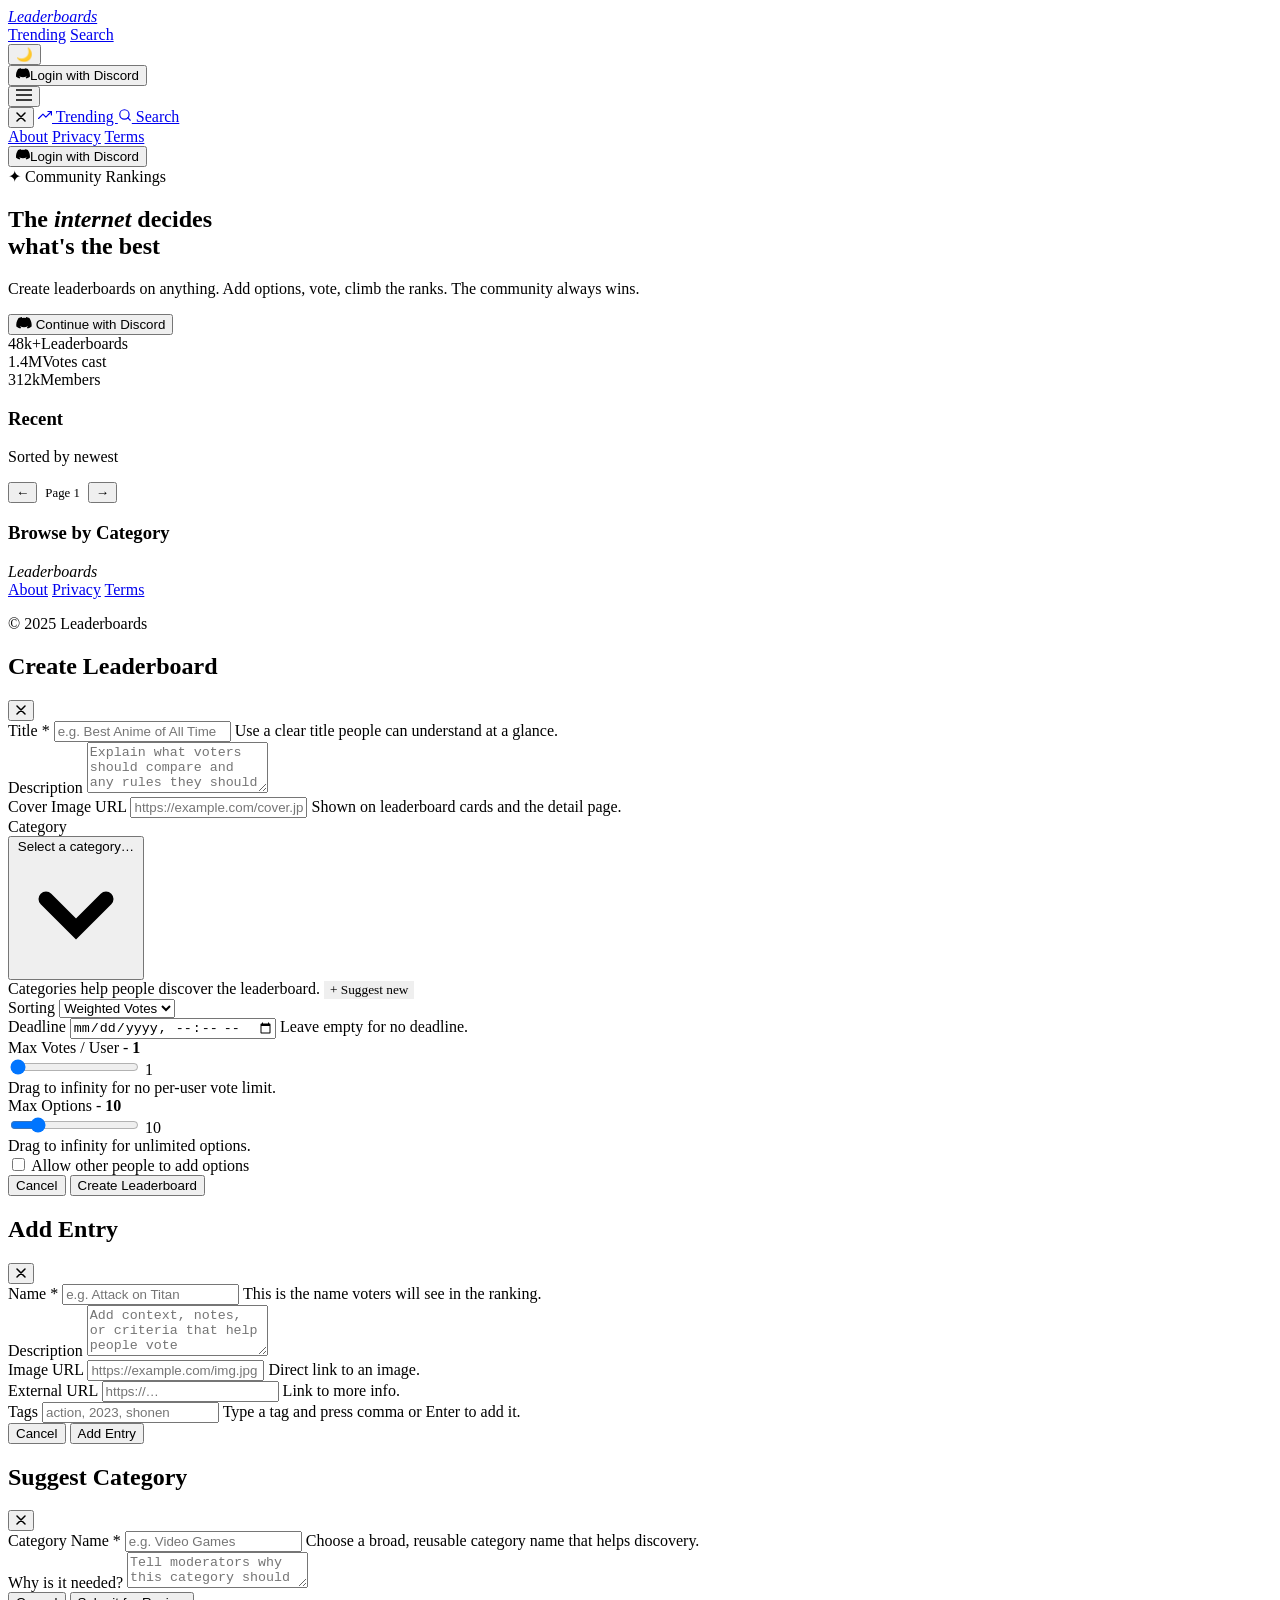
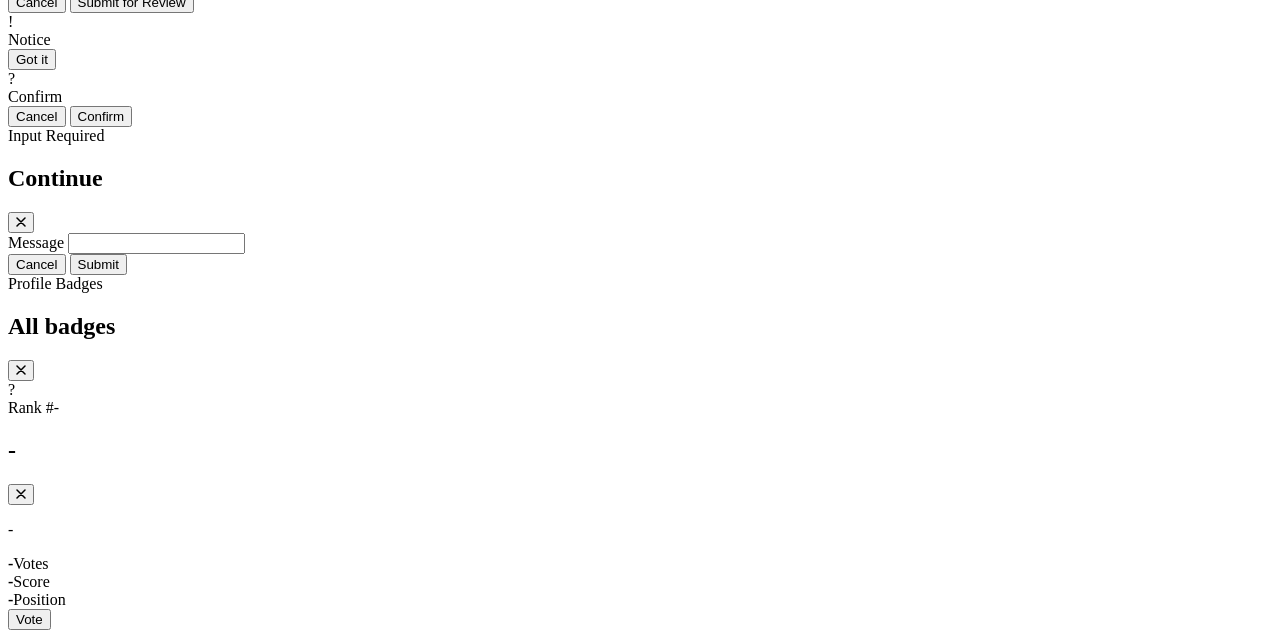
==== commit 74ab39db: "Add profile navigation and improve leaderboard detail layout" ====
--- a/frontend/index.html
+++ b/frontend/index.html
@@ -380,7 +380,7 @@
               <div class="feed-title">✦ Create a leaderboard…</div>
             </div>
 
-            <!-- Leaderboard cards — app.js injects here -->
+            <!-- Leaderboard cards - app.js injects here -->
             <div id="home-leaderboards">
               <!-- Skeletons shown until app.js loads real data -->
               <div class="skeleton-card">
@@ -910,7 +910,7 @@
         <!-- Top bar -->
         <div class="detail-topbar">
           <button class="btn btn-ghost btn-sm" id="back-btn">← Back</button>
-          <div class="detail-topbar-title" id="detail-topbar-title">—</div>
+          <div class="detail-topbar-title" id="detail-topbar-title">-</div>
           <div class="detail-topbar-meta">
             <span class="detail-deadline-label" id="detail-deadline-label"></span>
             <span class="detail-creator-label" id="detail-creator-name"></span>
@@ -918,7 +918,6 @@
               class="detail-creator-link"
               id="detail-creator-link"
               href="#"
-              target="_blank"
               style="display: none"
               >↗</a
             >
@@ -973,22 +972,22 @@
           <div class="podium-item rank-2" id="podium-2">
             <div class="rank-trophy">🥈</div>
             <div class="rank-avatar" id="podium-avatar-2">2</div>
-            <div class="rank-name" id="podium-name-2">—</div>
-            <div class="rank-score" id="podium-score-2">—</div>
+            <div class="rank-name" id="podium-name-2">-</div>
+            <div class="rank-score" id="podium-score-2">-</div>
             <div class="podium-base">2</div>
           </div>
           <div class="podium-item rank-1" id="podium-1">
             <div class="rank-trophy">🥇</div>
             <div class="rank-avatar" id="podium-avatar-1">1</div>
-            <div class="rank-name" id="podium-name-1">—</div>
-            <div class="rank-score" id="podium-score-1">—</div>
+            <div class="rank-name" id="podium-name-1">-</div>
+            <div class="rank-score" id="podium-score-1">-</div>
             <div class="podium-base">1</div>
           </div>
           <div class="podium-item rank-3" id="podium-3">
             <div class="rank-trophy">🥉</div>
             <div class="rank-avatar" id="podium-avatar-3">3</div>
-            <div class="rank-name" id="podium-name-3">—</div>
-            <div class="rank-score" id="podium-score-3">—</div>
+            <div class="rank-name" id="podium-name-3">-</div>
+            <div class="rank-score" id="podium-score-3">-</div>
             <div class="podium-base">3</div>
           </div>
         </div>
@@ -1048,7 +1047,7 @@
           </div>
           <p class="legal-lead">
             A community-driven ranking platform where anyone can create a
-            leaderboard on anything — and let the crowd decide what rises to the
+            leaderboard on anything - and let the crowd decide what rises to the
             top.
           </p>
           <div class="legal-block">
@@ -1065,20 +1064,14 @@
             <div class="creator-card">
               <div class="creator-av">J</div>
               <div>
-                <div class="creator-name">Jared</div>
+                <div class="creator-name">chris</div>
                 <div class="creator-role">Founder &amp; Developer</div>
                 <div class="socials">
                   <a
-                    href="https://tiktok.com"
+                    href="https://tiktok.com/@2christaken"
                     target="_blank"
                     class="social-chip"
                     >TikTok ↗</a
-                  >
-                  <a
-                    href="https://youtube.com"
-                    target="_blank"
-                    class="social-chip"
-                    >YouTube ↗</a
                   >
                   <a
                     href="https://github.com/jaredv2"
@@ -1094,7 +1087,7 @@
             <h3>Philosophy</h3>
             <p>
               Every opinion deserves a rank. Every rank deserves a community. No
-              ads, no pay-to-win — just votes.
+              ads, no pay-to-win - just votes.
             </p>
           </div>
         </div>
@@ -1113,7 +1106,7 @@
             <h3>What We Collect</h3>
             <p>
               Discord username, avatar, and user ID on login. We store your
-              votes, leaderboards, and reputation score. No passwords — auth is
+              votes, leaderboards, and reputation score. No passwords - auth is
               fully handled by Discord OAuth.
             </p>
           </div>
@@ -1702,8 +1695,8 @@
         <div class="odm-header">
           <div class="odm-media" id="odm-media">?</div>
           <div class="odm-title-block">
-            <div class="odm-rank-badge" id="odm-rank">Rank #—</div>
-            <h2 id="odm-title">—</h2>
+            <div class="odm-rank-badge" id="odm-rank">Rank #-</div>
+            <h2 id="odm-title">-</h2>
           </div>
           <button class="odm-close" id="odm-close" aria-label="Close">
             <svg
@@ -1723,16 +1716,16 @@
           </button>
         </div>
         <div class="odm-body">
-          <p class="odm-desc" id="odm-desc">—</p>
+          <p class="odm-desc" id="odm-desc">-</p>
           <div class="odm-stats">
             <div class="odm-stat">
-              <strong id="odm-votes">—</strong><span>Votes</span>
+              <strong id="odm-votes">-</strong><span>Votes</span>
             </div>
             <div class="odm-stat">
-              <strong id="odm-score">—</strong><span>Score</span>
+              <strong id="odm-score">-</strong><span>Score</span>
             </div>
             <div class="odm-stat">
-              <strong id="odm-rank-num">—</strong><span>Position</span>
+              <strong id="odm-rank-num">-</strong><span>Position</span>
             </div>
           </div>
           <div class="odm-actions">
@@ -2184,22 +2177,22 @@
       <div class="podium-item rank-2" id="podium-2">
         <div class="rank-trophy">🥈</div>
         <div class="rank-avatar" id="podium-avatar-2">2</div>
-        <div class="rank-name" id="podium-name-2">—</div>
-        <div class="rank-score" id="podium-score-2">—</div>
+        <div class="rank-name" id="podium-name-2">-</div>
+        <div class="rank-score" id="podium-score-2">-</div>
         <div class="podium-base">2</div>
       </div>
       <div class="podium-item rank-1" id="podium-1">
         <div class="rank-trophy">🥇</div>
         <div class="rank-avatar" id="podium-avatar-1">1</div>
-        <div class="rank-name" id="podium-name-1">—</div>
-        <div class="rank-score" id="podium-score-1">—</div>
+        <div class="rank-name" id="podium-name-1">-</div>
+        <div class="rank-score" id="podium-score-1">-</div>
         <div class="podium-base">1</div>
       </div>
       <div class="podium-item rank-3" id="podium-3">
         <div class="rank-trophy">🥉</div>
         <div class="rank-avatar" id="podium-avatar-3">3</div>
-        <div class="rank-name" id="podium-name-3">—</div>
-        <div class="rank-score" id="podium-score-3">—</div>
+        <div class="rank-name" id="podium-name-3">-</div>
+        <div class="rank-score" id="podium-score-3">-</div>
         <div class="podium-base">3</div>
       </div>
     `;
@@ -2234,7 +2227,7 @@
           if (slot) slot.style.visibility = "visible";
           const score = item.vote_count || item.weighted_score || 0;
           document.getElementById(`podium-name-${pos}`).textContent =
-            item.name || "—";
+            item.name || "-";
           document.getElementById(`podium-score-${pos}`).textContent =
             score + " pts";
           const av = document.getElementById(`podium-avatar-${pos}`);
@@ -2253,7 +2246,7 @@
           chip.innerHTML = `
         <div class="chip-avatar">${item.image_url ? `<img src="${item.image_url}">` : (item.name || "?")[0].toUpperCase()}</div>
         <div>
-          <div class="chip-name">${item.name || "—"}</div>
+          <div class="chip-name">${item.name || "-"}</div>
           <div class="chip-score">♦ ${score}</div>
         </div>`;
           strip.appendChild(chip);
@@ -2262,7 +2255,7 @@
 
         const rows = document.getElementById("ranked-rows");
         rows.innerHTML = "";
-        const deltas = ["▲", "—", "▼", "▲", "▼", "—", "▲", "▲", "▼", "—"];
+        const deltas = ["▲", "-", "▼", "▲", "▼", "-", "▲", "▲", "▼", "-"];
         sorted.forEach((item, i) => {
           const score = item.vote_count || item.weighted_score || 0;
           const delta = deltas[i % deltas.length];
@@ -2275,7 +2268,7 @@
         <span class="place">${i + 1}</span>
         <span class="rank-delta ${deltaClass}" aria-label="Rank movement">${delta}</span>
         <div class="r-avatar">${item.image_url ? `<img src="${item.image_url}">` : (item.name || "?")[0].toUpperCase()}</div>
-        <span class="r-name">${item.name || "—"}</span>
+        <span class="r-name">${item.name || "-"}</span>
         <span class="r-score">${score} pts</span>
         <button class="r-vote-btn btn btn-ghost btn-sm${item.user_voted ? " voted" : ""}" data-id="${item.id || i}" data-vote-id="${item.user_vote_id || ""}" ${leaderboardClosed || (!item.user_voted && sorted.filter((option) => option.user_voted).length >= Number(window.currentLeaderboard?.max_votes_per_user || window._currentLeaderboard?.max_votes_per_user || 1)) ? "disabled" : ""}>${leaderboardClosed ? "Closed" : item.user_voted ? "Unvote" : sorted.filter((option) => option.user_voted).length >= Number(window.currentLeaderboard?.max_votes_per_user || window._currentLeaderboard?.max_votes_per_user || 1) ? "Max votes" : "Vote"}</button>
       `;
